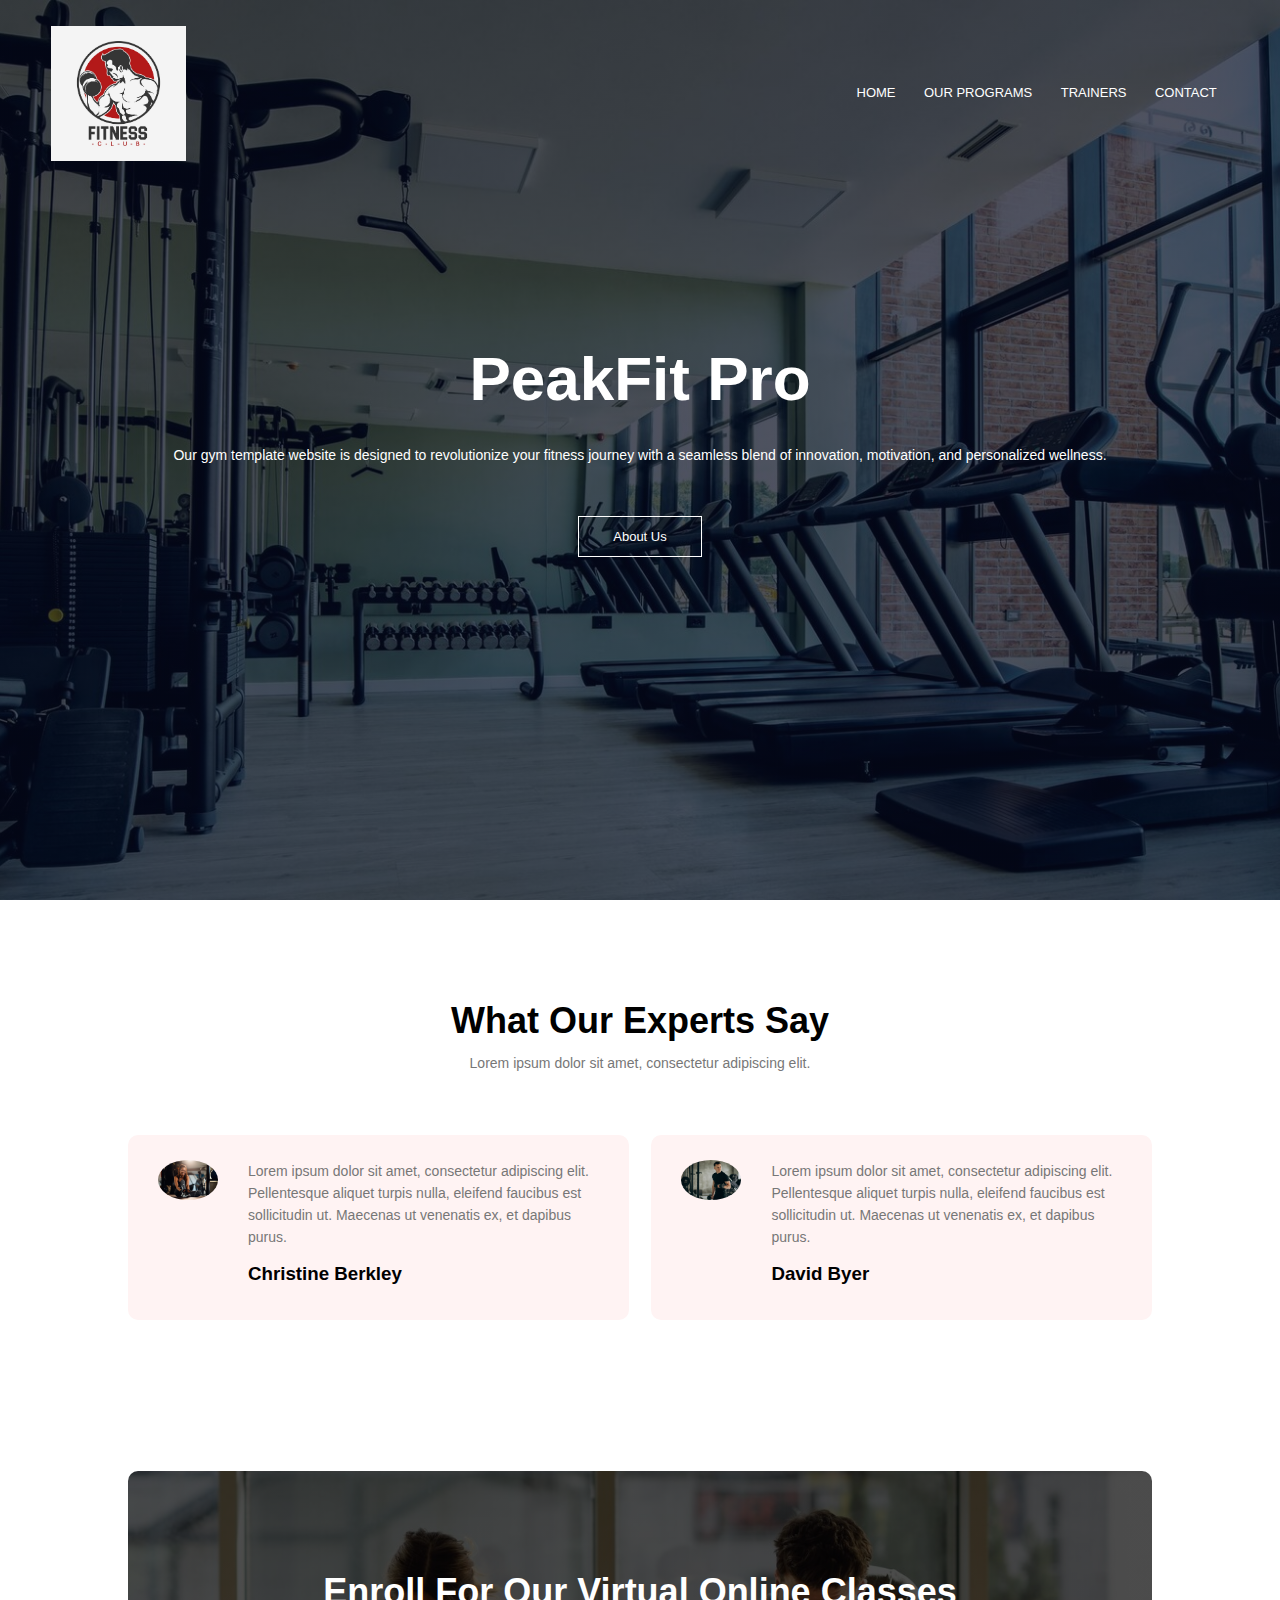
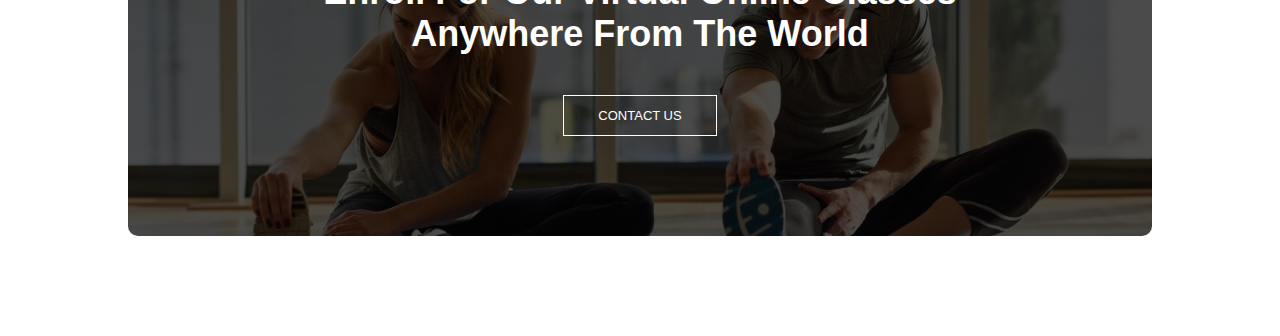
==== index.html @ 5ea205f8 "Add files via upload" ====
<html>
<head>
<meta name="viewport" content="width=device-width, initial-scale=1.0">
<title>Gym Project Template Website</title>
<link rel="stylesheet" href="style.css">
<link rel="stylesheet" href="https://stackpath.bootstrapcdn.com/font-awesome/4.7.0/css/font-awesome.min.css"> 
</head>
<body>
    <section class="header">
        
        <nav>
            <a href="index.html"><img src="logo.jpg"></a>
            <div class="nav-links" id="navLinks">  
                <i class="fa fa-close" onclick="hideMenu()"></i>
                <ul>
                    <li><a href="index.html">HOME</a></li>
                    <li><a href="programs.html">OUR PROGRAMS</a></li>
                    <li><a href="blog.html">TRAINERS</a></li>
                    <li><a href="contact.html">CONTACT</a></li>
                </ul>
            </div>
            <i class="fa fa-bars" onclick="showMenu()"></i>
        </nav>
        
        <div class="text-box">
            <h1>PeakFit Pro</h1>
            <p>Our gym template website is designed to revolutionize your fitness journey with a seamless blend of innovation, motivation, and personalized wellness.</p>
            <a href="about.html" class="hero-btn">About Us</a>
        </div>
    </section>
    
<!---------- testimonials ---------->
    
    <section class="testimonials">
        <h1>What Our Experts Say</h1>
        <p>Lorem ipsum dolor sit amet, consectetur adipiscing elit.</p>
            <div class="row">
                <div class="testimonial-col">
                    <img src="user1.jpg">
                    <div> 
                        <p>Lorem ipsum dolor sit amet, consectetur adipiscing elit. Pellentesque aliquet turpis nulla, eleifend faucibus est sollicitudin ut. Maecenas ut venenatis ex, et dapibus purus.</p>
                        <h3>Christine Berkley</h3>
                    </div>
                </div>
                <div class="testimonial-col">
                    <img src="user2.jpg">
                    <div>
                        <p>Lorem ipsum dolor sit amet, consectetur adipiscing elit. Pellentesque aliquet turpis nulla, eleifend faucibus est sollicitudin ut. Maecenas ut venenatis ex, et dapibus purus.</p>
                        <h3>David Byer</h3>
                    </div>
                </div>
                
            </div>
    </section>
    
<!------ Call To Action ------>

<section class="cta">
    
       <h1>Enroll For Our Virtual Online Classes<br>Anywhere From The World</h1>
        <a href="contact.html" class="hero-btn">CONTACT US</a>
    
</section>    
  
  
<!----JavaScript for toggle menu---->
<script>
    var navLinks = document.getElementById("navLinks");

    function showMenu() {
        navLinks.style.right = "0";
    }

    function hideMenu() {
        navLinks.style.right = "-200px";
    }
</script> 
    
</body>
</html>
---- style.css ----
* {
    margin: 0;
    padding: 0;
    font-family: 'Poppins', sans-serif;
}

.header {
    min-height: 100vh;
    width: 100%;
    background-image: linear-gradient(rgba(4, 9, 30, 0.7), rgba(4, 9, 30, 0.7)), url(gym.jpg);
    background-position: center;
    background-size: cover;
    position: relative;
    overflow: hidden;
}

nav {
    display: flex;
    padding: 2% 4%;
    justify-content: space-between;
    align-items: center;
}

nav img {
    width: 135px;
}

.nav-links {
    flex: 1;
    text-align: right;
}

.nav-links ul li {
    list-style: none;
    display: inline-block;
    padding: 8px 12px;
    position: relative;
}

.nav-links ul li a {
    color: #fff;
    text-decoration: none;
    font-size: 13px;
}

.nav-links ul li::after {
    content: '';
    width: 0%;
    height: 2px;
    background: blue;
    display: block;
    margin: auto;
    transition: .5s;
}

.nav-links ul li:hover::after {
    width: 100%;
}

nav .fa {
    display: none;
}

.text-box {
    width: 90%;
    color: #fff;
    position: absolute;
    top: 50%;
    left: 50%;
    transform: translate(-50%, -50%);
    text-align: center;
}

.text-box h1 {
    font-size: 62px;
}

.text-box p {
    margin: 20px 0 40px;
    font-size: 14px;
    color: #fff;
}

.hero-btn {
    display: inline-block;
    text-decoration: none;
    color: #fff;
    border: 1px solid #fff;
    padding: 12px 34px;
    font-size: 13px;
    background: transparent;
    position: relative;
    cursor: pointer;
    transition: 1s;
}

.hero-btn:hover {
    border: 1px solid blue;
    background: blue;
}

@media(max-width: 700px) {
    .nav-links ul li {
        display: block;
        margin-bottom: 10px;
    }

    .nav-links ul li a {
        color: black;
        font-weight: 500px;
    }

    .nav-links {
        position: fixed;
        background: blue;
        height: 100vh;
        width: 200px;
        top: 0;
        right: -200px;
        text-align: left;
        z-index: 2;
        transition: 0.5s;
    }

    .nav-links ul {
        padding: 30px;
        display: flex;
        flex-direction: column;
        align-items: center;
    }

    nav .fa {
        display: block;
        color: black;
        margin: 10px;
        font-size: 22px;
        cursor: pointer;
    }

    .text-box h1 {
        font-size: 20px;
    }
}

/*---------- course --------*/

.course {
    width: 80%;
    margin: auto;
    text-align: center;
    padding-top: 100px;
}

h1 {
    font-size: 36px;
    font-weight: 600;
}

p {
    color: #777;
    font-size: 14px;
    font-weight: 300;
    line-height: 22px;
    padding: 10px;
}

.row {
    margin-top: 5%;
    display: flex;
    justify-content: space-between;
}

.course-col {
    flex-basis: 31%;
    background: #fff3f3;
    border-radius: 10px;
    margin-bottom: 5%;
    padding: 20px 12px;
    box-sizing: border-box;
    transition: .5s;
}

h3 {
    text-align: center;
    font-weight: 600;
    margin: 10px 0;
}

.course-col:hover {
    box-shadow: 0 0 20px 0px rgba(0, 0, 0, 0.2);
}

@media (max-width:700px) {
    .row {
        flex-direction: column;
    }
}

/*---------------- campus ----------------*/

.campus {
    width: 80%;
    margin: auto;
    text-align: center;
    padding-top: 50px;
}

.campus-col {
    flex-basis: 32%;
    border-radius: 10px;
    margin-bottom: 30px;
    position: relative;
    overflow: hidden;
}

.campus-col img {
    width: 100%;
}

.layer {
    background: transparent;
    height: 100%;
    width: 100%;
    top: 0;
    left: 0;
    position: absolute;
    transition: .5s;
}

.layer:hover {
    background: blue;
}

.layer h3 {
    width: 100%;
    font-weight: 500;
    color: #fff;
    font-size: 26px;
    bottom: 0;
    left: 50%;
    transform: translateX(-50%);
    position: absolute;
    opacity: 0;
    transition: .5s;
}

.layer:hover h3 {
    bottom: 49%;
    opacity: 1;
}

/*-------------- Facilities ----------------*/

.facility {
    width: 80%;
    margin: auto;
    text-align: center;
    padding-top: 100px;
}

.facility-col {
    flex-basis: 31%;
    border-radius: 10px;
    margin-bottom: 5%;
    text-align: left;
}

.facility-col img {
    width: 100%;
    border-radius: 10px;
}

.facility-col p {
    padding: 0;
}

.facility-col h3 {
    margin-top: 16px;
    margin-bottom: 15px;
    text-align: left;
}

/*---------------- testimonials ------------------*/

.testimonials {
    width: 80%;
    margin: auto;
    padding-top: 100px;
    text-align: center;
}

.testimonial-col {
    flex-basis: 44%;
    border-radius: 10px;
    margin-bottom: 5%;
    text-align: left;
    background: #fff3f3;
    padding: 25px;
    cursor: pointer;
    display: flex;
}

.testimonial-col img {
    height: 40px;
    margin-left: 5px;
    margin-right: 30px;
    border-radius: 50%;
}

.testimonial-col p {
    padding: 0;
}

.testimonial-col h3 {
    margin-top: 15px;
    text-align: left;
}

.testimonial-col .fa {
    color: yellow;
}

@media(max-width:700px) {
    .testimonial-col img {
        margin-left: 0px;
        margin-right: 15px;
    }
}

/*-------- Call To Action ----------*/

.cta {
    margin: 100px auto;
    width: 80%;
    background-image: linear-gradient(rgba(0, 0, 0, 0.7), rgba(0, 0, 0, 0.7)), url(gym1.jpg);
    background-position: center;
    background-size: cover;
    border-radius: 10px;
    text-align: center;
    padding: 100px 0;
}

.cta h1 {
    color: #fff;
    margin-bottom: 40px;
    padding: 0;
}

@media(max-width:700px) {
    .cta h1 {
        font-size: 24px;
    }
}

/*--------------Footer---------------*/

.footer {
    width: 100%;
    text-align: center;
    padding: 30px 0;
}

.footer h4 {
    margin-bottom: 25px;
    margin-top: 20px;
    font-weight: 600;
}

.icons .fa {
    color: blue;
    margin: 0 13px;
    cursor: pointer;
    padding: 18px 0;
}

.fa-heart-o {
    color: blue;
}

/*--------------- About Us Page --------------*/

.sub-header {
    height: 50vh;
    width: 100%;
    background-image: linear-gradient(rgba(4, 9, 30, 0.7), rgba(4, 9, 30, 0.7)), url(gym.jpg);
    background-position: center;
    background-size: cover;
    text-align: center;
    color: #fff;
}

.sub-header h1 {
    margin-top: 100px;
}

.about-us {
    width: 80%;
    margin: auto;
    padding-top: 80px;
    padding-bottom: 50px;
}

.about-col {
    flex-basis: 48%;
    padding: 30px 2px;
}

.about-col h1 {
    padding-top: 0;
}

.about-col p {
    padding: 15px 0 25px;
}

.hero-btn.red-btn {
    border: 1px solid blue;
    background: transparent;
    color: blue;
}

.hero-btn.red-btn:hover {
    border: 1px solid blue;
    background: blue;
    color: #fff;
}

.hero-btn.red-btn::after {
    background: blue;
}

.hero-btn.red-btn::before {
    background: blue;
}

.content-image {
    flex-basis: 50%;
}

.about-col img {
    width: 100%;
}

/*---------- Blog Page -------------*/

.blog-content {
    width: 80%;
    margin: auto;
    padding: 60px 0;
}

.blog-left {
    flex-basis: 65%;
}

.blog-right {
    flex-basis: 32%;
}

.blog-left img {
    width: 100%;
}

.blog-left h2 {
    color: #222;
    font-weight: 600;
    margin: 30px 0;
}

.blog-left p {
    color: #999;
    padding: 0;
}

.blog-right h3 {
    background: blue;
    color: #fff;
    padding: 7px 0;
    font-size: 16px;
    margin-bottom: 20px;
}

.blog-right div {
    display: flex;
    align-items: center;
    justify-content: space-between;
    color: #555;
    padding: 8px;
    box-sizing: border-box;
}

.comment-box {
    border: 1px solid #ccc;
    margin: 50px 0;
    padding: 10px 20px;
}

.comment-box h3 {
    text-align: left;
}

.comment-form input,
.comment-form textarea {
    width: 100%;
    padding: 10px;
    margin: 15px 0;
    box-sizing: border-box;
    border: none;
    outline: none;
    background: #f0f0f0;
}

.comment-form button {
    margin: 10px 0;
}

@media (max-width:700px) {
    .sub-header h1 {
        font-size: 24px;
    }
}

/*------- Contact Us Page ------------*/

.location {
    width: 80%;
    margin: auto;
    padding: 80px 0;
}

.location iframe {
    width: 100%;
}

.contact-us {
    width: 80%;
    margin: auto;
}

.contact-col {
    flex-basis: 48%;
    margin-bottom: 30px;
}

.contact-col div {
    display: flex;
    align-items: center;
    margin-bottom: 40px;
}

.contact-col div .fa {
    font-size: 28px;
    color: blue;
    margin: 10px;
    margin-right: 30px;
}

.contact-col div p {
    padding: 0;
}

.contact-col div h5 {
    font-size: 20px;
    margin-bottom: 5px;
    color: #555;
    font-weight: 400;
}

.contact-col input,
.contact-col textarea {
    width: 100%;
    padding: 15px;
    margin-bottom: 17px;
    outline: none;
    border: 1px solid #ccc;
}

.footer-link {
    text-decoration: none;
    color: blue;
}
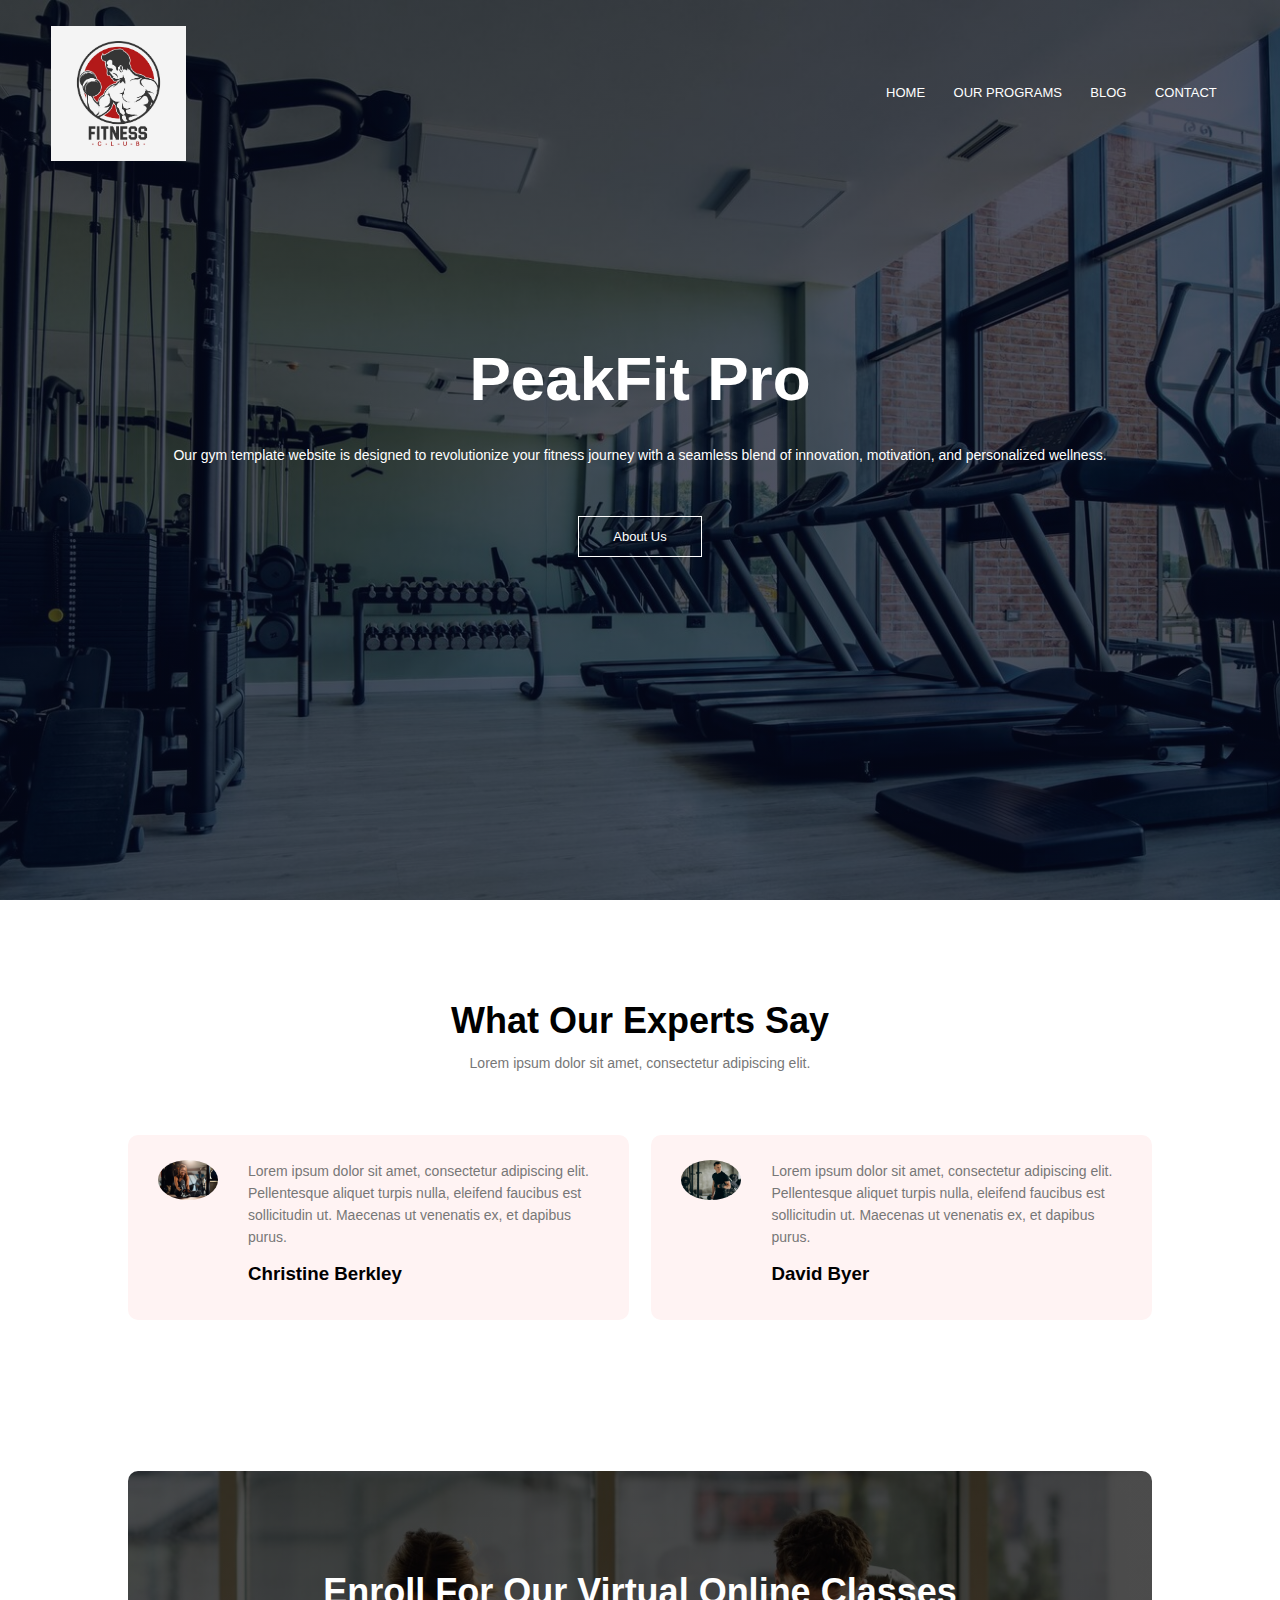
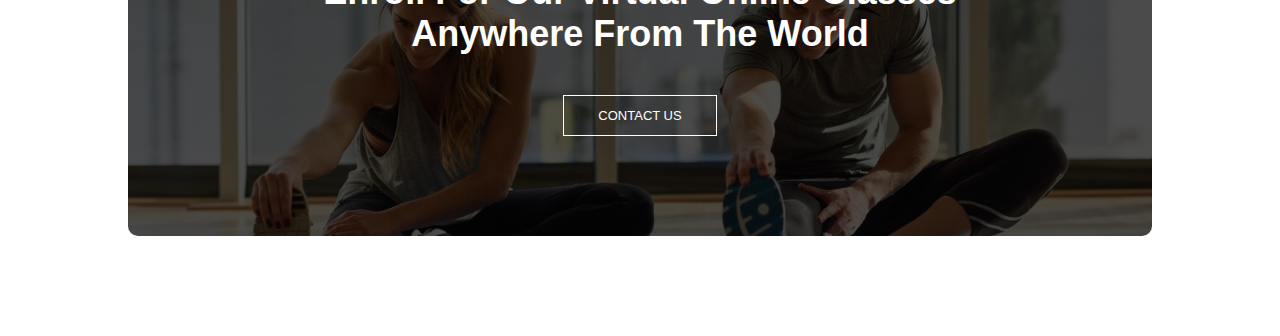
==== commit 4f9b3188: "Add files via upload" ====
--- a/index.html
+++ b/index.html
@@ -15,7 +15,7 @@
                 <ul>
                     <li><a href="index.html">HOME</a></li>
                     <li><a href="programs.html">OUR PROGRAMS</a></li>
-                    <li><a href="blog.html">TRAINERS</a></li>
+                    <li><a href="blog.html">BLOG</a></li>
                     <li><a href="contact.html">CONTACT</a></li>
                 </ul>
             </div>
